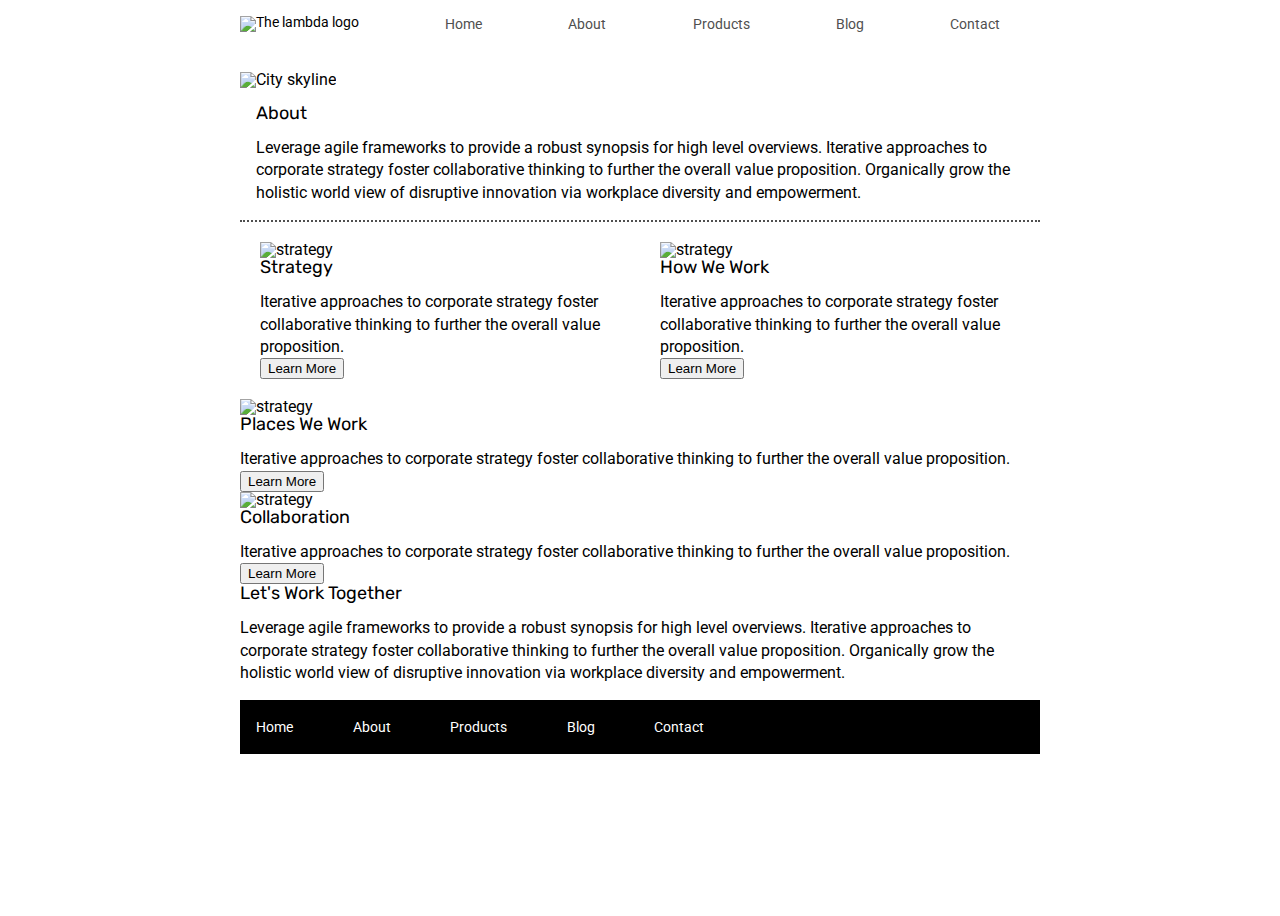
==== about.html @ 0197afce "finished 97% of html, but might need to add some attributes to get more specific, and started css fo" ====
<!doctype html>

<html lang="en">
<head>
  <meta charset="utf-8">

  <title>Sprint Challenge - About</title>

  <link href="https://fonts.googleapis.com/css?family=Roboto|Rubik" rel="stylesheet">
  <link rel="stylesheet" href="css/index.css">

</head>

<body>
    <div class="container about-page">
      <header>
        <nav>
          <img src="img/lambda-black.png" alt="The lambda logo">
          <a class ="headerlinks" href="index.html">Home</a>
          <a class ="headerlinks" href="#">About</a>
          <a class ="headerlinks" href="#">Products</a>
          <a class ="headerlinks" href="#">Blog</a>
          <a class ="headerlinks" href="#">Contact</a>
        </nav>
        <img src="img/jumbo-about.png" alt="City skyline">
      </header>
      <section class="top-paragraph">
        <h2>About</h2>
        <p>Leverage agile frameworks to provide a robust synopsis for high level overviews. Iterative approaches to corporate strategy foster collaborative thinking to further the overall value proposition. Organically grow the holistic world view of disruptive innovation via workplace diversity and empowerment.</p>
      </section>
      <section class="main-body">
        <div class="upper-left">
          <img src="img/about-plan.png" alt="strategy">
          <div class="ul-container">
          <h2>Strategy</h2>
          <p>Iterative approaches to corporate strategy foster collaborative thinking to further the overall value proposition.</p>
          </div>
          <button>Learn More</button>
        </div>
        <div class="upper-right">
          <img src="img/about-working.png" alt="strategy">
          <h2>How We Work</h2>
          <p>Iterative approaches to corporate strategy foster collaborative thinking to further the overall value proposition.</p>
          <button>Learn More</button>
        </div>
      </section>
      <section>
        <div class="lower-left">
          <img src="img/about-office.png" alt="strategy">
          <h2>Places We Work</h2>
          <p>Iterative approaches to corporate strategy foster collaborative thinking to further the overall value proposition.</p>
          <button>Learn More</button>
        </div>
        <div class="lower-right">
          <img src="img/about-meeting.png" alt="strategy">
          <h2>Collaboration</h2>
          <p>Iterative approaches to corporate strategy foster collaborative thinking to further the overall value proposition.</p>
          <button>Learn More</button>
        </div>
      </section>
      <section>
        <h2>Let's Work Together</h2>
        <p>Leverage agile frameworks to provide a robust synopsis for high level overviews. Iterative approaches to corporate strategy foster collaborative thinking to further the overall value proposition. Organically grow the holistic world view of disruptive innovation via workplace diversity and empowerment.</p>
      </section>
      <footer>
        <nav>
          <a href="index.html">Home</a>
          <a href="#">About</a>
          <a href="#">Products</a>
          <a href="#">Blog</a>
          <a href="#">Contact</a>
        </nav>
      </footer>
    </div><!-- container -->        
</body>
</html>
---- css/index.css ----
/* http://meyerweb.com/eric/tools/css/reset/ 
   v2.0 | 20110126
   License: none (public domain)
*/

html, body, div, span, applet, object, iframe,
h1, h2, h3, h4, h5, h6, p, blockquote, pre,
a, abbr, acronym, address, big, cite, code,
del, dfn, em, img, ins, kbd, q, s, samp,
small, strike, strong, sub, sup, tt, var,
b, u, i, center,
dl, dt, dd, ol, ul, li,
fieldset, form, label, legend,
table, caption, tbody, tfoot, thead, tr, th, td,
article, aside, canvas, details, embed, 
figure, figcaption, footer, header, hgroup, 
menu, nav, output, ruby, section, summary,
time, mark, audio, video {
	margin: 0;
	padding: 0;
	border: 0;
	font-size: 100%;
	font: inherit;
	vertical-align: baseline;
}
/* HTML5 display-role reset for older browsers */
article, aside, details, figcaption, figure, 
footer, header, hgroup, menu, nav, section {
	display: block;
    
}
body {
	line-height: 1;
}
ol, ul {
	list-style: none;
}
blockquote, q {
	quotes: none;
}
blockquote:before, blockquote:after,
q:before, q:after {
	content: '';
	content: none;
}
table {
	border-collapse: collapse;
	border-spacing: 0;
}

* {
    box-sizing: border-box;
}

html, body {
    height: 100%;
    font-family: 'Roboto', sans-serif;
}

h1, h2, h3, h4, h5 {
    font-size: 18px;
    margin-bottom: 15px;
    font-family: 'Rubik', sans-serif;
}

p {
    line-height: 1.4;
}

.container {
    width: 800px;
    margin: 0 auto;
}

nav {
    display: flex;
    justify-content: space-between;
    width: 95%;
    align-items: flex-end;
    margin-top: 2%;
    margin-bottom: 5%;
    font-size: .9em;
}


header nav a {
    text-decoration: none;
    color: #4f4f4f;
    padding: ;
}

.highway{
    margin-bottom: 2%;
}
.top-content {
    display: flex;
    flex-wrap: wrap;
    justify-content: space-evenly;
    margin-bottom: 20px;
    border-bottom: 1px dashed black;
}

.top-content .text-container {
    width: 48%;
    padding: 0 1%;
    padding-bottom: 20px;  
}

.middle-content {
    margin-bottom: 20px;
    border-bottom: 1px dashed black;
}

.middle-content h2 {
    padding: 0 2%;
    margin-bottom: 0;
}

.middle-content .boxes {
    display: flex;
    flex-wrap: wrap;
    justify-content: space-evenly;
    align-content: stretch;
}
.middle-content .boxes .box {
    width: 12.5%;
    height: 100px;
    background: black;
    margin: 20px 2.5%;
    color: white;
    display: flex;  
    align-items: center;
    justify-content: center;
}
#one {
    background-color: teal;
}

#two {
    background-color: gold;
}
#three {
    background-color: cadetblue;
}

#four {
    background-color: coral;
}
#five {
    background-color: crimson;
}
#six {
    background-color: forestgreen;
}
#seven {
    background-color: darkorchid;
}
#eight {
    background-color: hotpink;
}
#nine {
    background-color: indigo;
}
#ten {
    background-color: dodgerblue;
}
.bottom-content {
    display: flex;
    margin: 0 2% 20px;
    justify-content: space-around;
}

.bottom-content .text-container {
    padding-right: 4%;
}

.bottom-content .text-container:last-child {
    padding-right: 0;
}

footer {
    width: 100%;
    background: black;
}

footer nav {
    width: 60%;
    display: flex;
    justify-content: space-between;
    align-items: center;
    padding: 20px 2%;
    font-size: 14px;
}

footer nav a {
    color: white;
    text-decoration: none;
}
.top-paragraph {
    margin: 2% 2%;
}
.main-body {
    display: flex;
    justify-content: center;
    border-top: 2px dotted #4f4f4f;
}
.upper-left{
    margin: 2%;
    padding: .5%;
}
.upper-right{
    margin:2%;
    padding: .5%;
}
.ul-container {
    display: flex;
    flex-direction: column;
    justify-content: space-evenly;
}
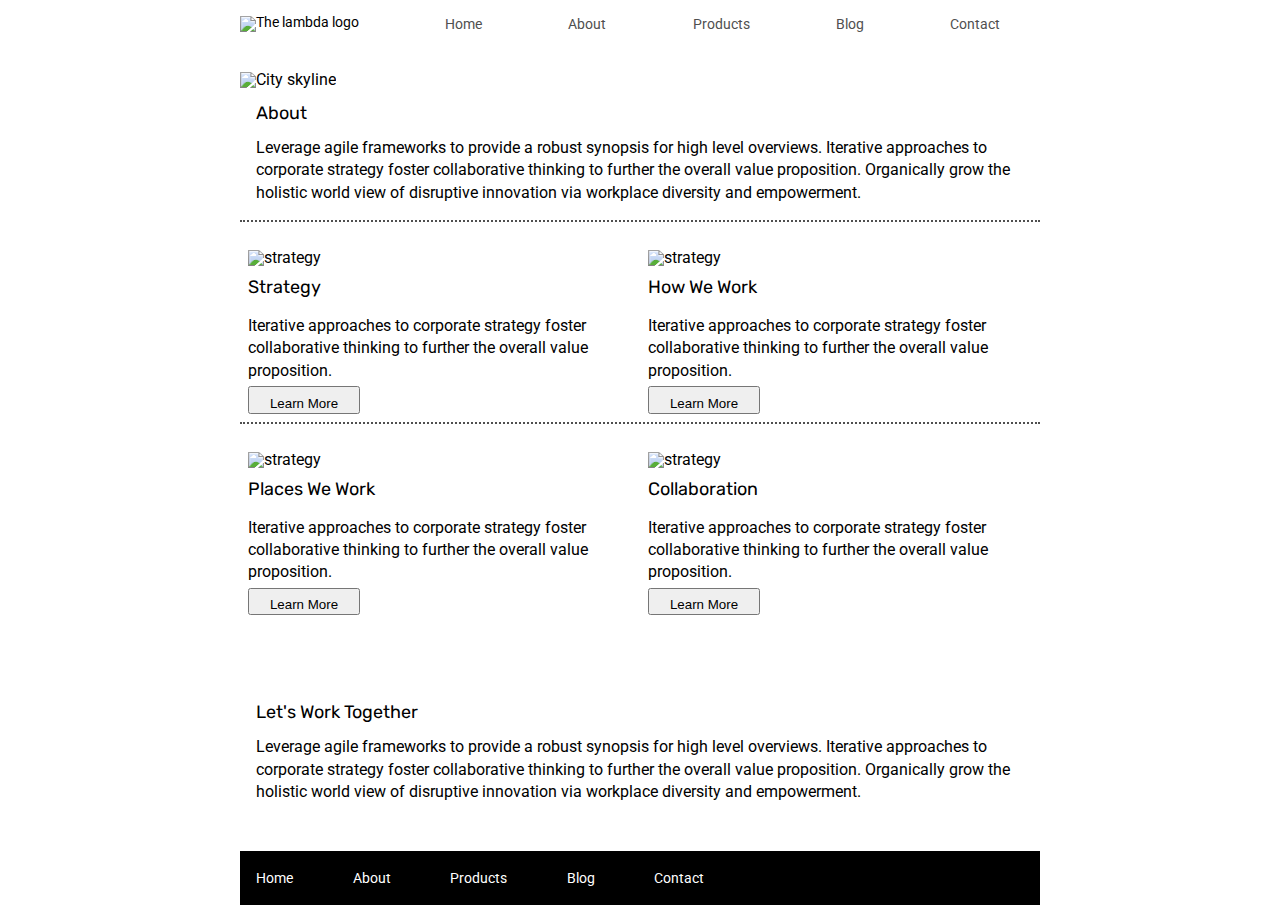
==== commit c115aa97: "added classes to pictures, text/button, and styled them" ====
--- a/about.html
+++ b/about.html
@@ -30,37 +30,45 @@
       </section>
       <section class="main-body">
         <div class="upper-left">
-          <img src="img/about-plan.png" alt="strategy">
-          <div class="ul-container">
-          <h2>Strategy</h2>
-          <p>Iterative approaches to corporate strategy foster collaborative thinking to further the overall value proposition.</p>
+            <img src="img/about-plan.png" alt="strategy" class="main-img">
+            <div class="main-text">
+              <h2>Strategy</h2>
+              <p>Iterative approaches to corporate strategy foster collaborative thinking to further the overall value proposition.</p>
+              <button>Learn More</button>
           </div>
-          <button>Learn More</button>
         </div>
         <div class="upper-right">
-          <img src="img/about-working.png" alt="strategy">
-          <h2>How We Work</h2>
-          <p>Iterative approaches to corporate strategy foster collaborative thinking to further the overall value proposition.</p>
-          <button>Learn More</button>
+          <img src="img/about-working.png" alt="strategy" class="main-img">
+          <div class="main-text">
+            <h2>How We Work</h2>
+            <p>Iterative approaches to corporate strategy foster collaborative thinking to further the overall value proposition.</p>
+            <button>Learn More</button>
+          </div>
+        </div>
+      </section>
+      <section class="main-body">
+        <div class="lower-left">
+          <img src="img/about-office.png" alt="strategy" class="main-img">
+          <div class="main-text">
+            <h2>Places We Work</h2>
+            <p>Iterative approaches to corporate strategy foster collaborative thinking to further the overall value proposition.</p>
+            <button>Learn More</button>
+          </div>
+        </div>
+        <div class="lower-right">
+          <img src="img/about-meeting.png" alt="strategy" class="main-img">
+          <div class="main-text">
+            <h2>Collaboration</h2>
+            <p>Iterative approaches to corporate strategy foster collaborative thinking to further the overall value proposition.</p>
+            <button>Learn More</button>
+          </div>
         </div>
       </section>
       <section>
-        <div class="lower-left">
-          <img src="img/about-office.png" alt="strategy">
-          <h2>Places We Work</h2>
-          <p>Iterative approaches to corporate strategy foster collaborative thinking to further the overall value proposition.</p>
-          <button>Learn More</button>
+        <div class="bottom-text">
+          <h2>Let's Work Together</h2>
+          <p>Leverage agile frameworks to provide a robust synopsis for high level overviews. Iterative approaches to corporate strategy foster collaborative thinking to further the overall value proposition. Organically grow the holistic world view of disruptive innovation via workplace diversity and empowerment.</p>
         </div>
-        <div class="lower-right">
-          <img src="img/about-meeting.png" alt="strategy">
-          <h2>Collaboration</h2>
-          <p>Iterative approaches to corporate strategy foster collaborative thinking to further the overall value proposition.</p>
-          <button>Learn More</button>
-        </div>
-      </section>
-      <section>
-        <h2>Let's Work Together</h2>
-        <p>Leverage agile frameworks to provide a robust synopsis for high level overviews. Iterative approaches to corporate strategy foster collaborative thinking to further the overall value proposition. Organically grow the holistic world view of disruptive innovation via workplace diversity and empowerment.</p>
       </section>
       <footer>
         <nav>
--- a/css/index.css
+++ b/css/index.css
@@ -203,19 +203,34 @@
     display: flex;
     justify-content: center;
     border-top: 2px dotted #4f4f4f;
-}
-.upper-left{
+    align-content: center;
+}
+.main-body .main-img {
+    padding-top: 7%;
+    padding-left: 2%;
+}
+
+.main-text {
+    padding-top: 1%;
     margin: 2%;
-    padding: .5%;
-}
-.upper-right{
-    margin:2%;
-    padding: .5%;
-}
-.ul-container {
-    display: flex;
-    flex-direction: column;
-    justify-content: space-evenly;
-}
-
-
+    border-radius: 70%;
+}
+
+.main-text p {
+    padding-top: 1%;
+    padding-bottom: 1%;
+}
+.main-text button {
+    padding-top: 2%;
+    width: 7rem;
+}
+    
+.bottom-text {
+    padding-top: 10%;
+    padding-bottom: 4%;
+    padding-left: 2%;
+}
+
+
+
+
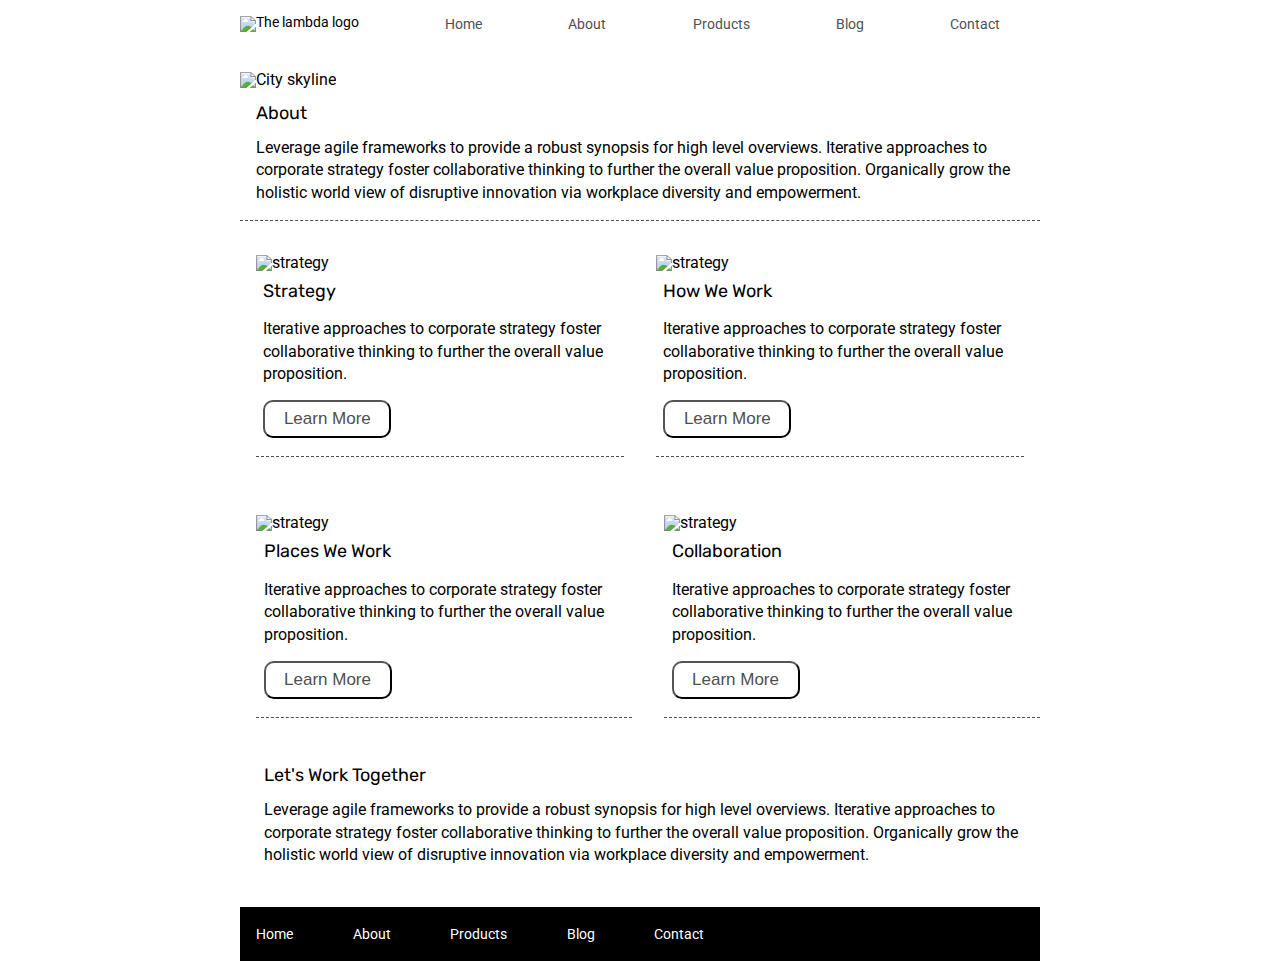
==== commit e73676f3: "Adjusted main body divs, added a dotted border, and applied finishing touches" ====
--- a/about.html
+++ b/about.html
@@ -25,8 +25,10 @@
         <img src="img/jumbo-about.png" alt="City skyline">
       </header>
       <section class="top-paragraph">
-        <h2>About</h2>
-        <p>Leverage agile frameworks to provide a robust synopsis for high level overviews. Iterative approaches to corporate strategy foster collaborative thinking to further the overall value proposition. Organically grow the holistic world view of disruptive innovation via workplace diversity and empowerment.</p>
+        <div class="top-text">
+         <h2>About</h2>
+         <p>Leverage agile frameworks to provide a robust synopsis for high level overviews. Iterative approaches to corporate strategy foster collaborative thinking to further the overall value proposition. Organically grow the holistic world view of disruptive innovation via workplace diversity and empowerment.</p>
+      </div>
       </section>
       <section class="main-body">
         <div class="upper-left">
--- a/css/index.css
+++ b/css/index.css
@@ -197,17 +197,46 @@
     text-decoration: none;
 }
 .top-paragraph {
+    border-bottom: 1px dashed #4f4f4f;;
+}
+.top-text {
     margin: 2% 2%;
 }
 .main-body {
     display: flex;
     justify-content: center;
-    border-top: 2px dotted #4f4f4f;
     align-content: center;
 }
+.upper-left{
+    border-bottom: 1px dashed #4f4f4f;
+    margin-right: 2%;
+    margin-left: 2%;
+    margin-top: 1%;
+}
+.upper-right{
+    border-bottom: 1px dashed #4f4f4f;
+    margin-left: 2%;
+    margin-right: 2%;
+    margin-top: 1%;
+    
+}
+.lower-left{
+    border-bottom: 1px dashed #4f4f4f;
+    margin-right: 2%;
+    margin-left: 2%;
+    margin-top: 4%;
+}
+.lower-right{
+    border-bottom: 1px dashed #4f4f4f;
+    margin-left: 2%;
+    margin-left: 2%;
+    margin-top: 4%;
+}
+
+
 .main-body .main-img {
     padding-top: 7%;
-    padding-left: 2%;
+    
 }
 
 .main-text {
@@ -219,18 +248,26 @@
 .main-text p {
     padding-top: 1%;
     padding-bottom: 1%;
+    
 }
 .main-text button {
-    padding-top: 2%;
-    width: 7rem;
-}
+    margin-top: 3%;
+    margin-bottom: 3%;
+    padding: 2%;
+    width: 8rem;
+    background-color: white;
+    border-radius: 10px;
+    font-size: 17px;
+    color:#4f4f4f
+}
+
     
 .bottom-text {
-    padding-top: 10%;
-    padding-bottom: 4%;
-    padding-left: 2%;
-}
-
-
-
-
+    padding-top: 6%;
+    padding-bottom: 3%;
+    margin-left: 3%;
+}
+
+
+
+
